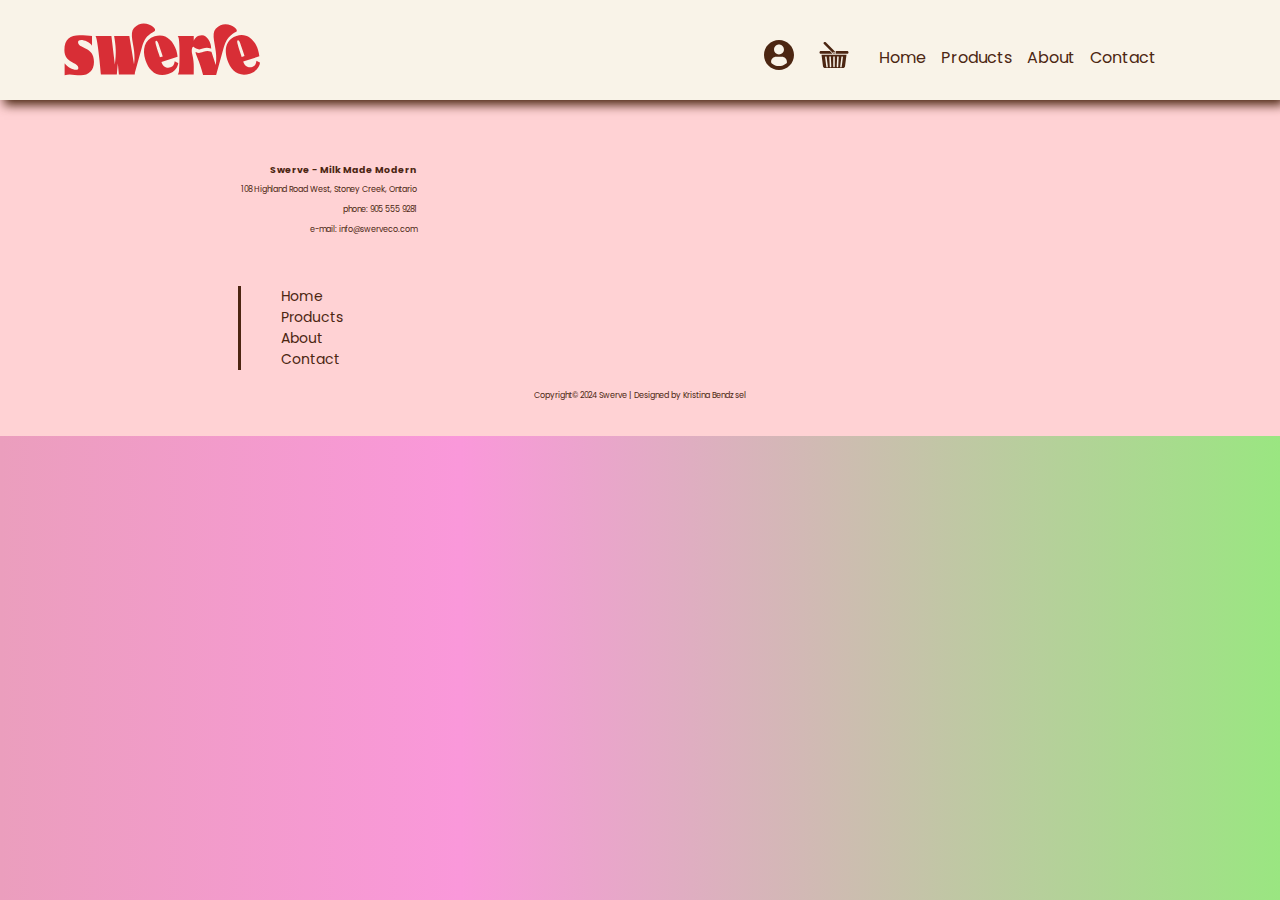
==== contact.html @ d17ee4b8 "update responsiveness index" ====
<!DOCTYPE html>
<html lang="en">
<head>
    <meta charset="UTF-8">
    <meta name="viewport" content="width=device-width, initial-scale=1.0">
    <title>Swerve Co.</title>
    <link rel="preconnect" href="https://fonts.googleapis.com">
    <link rel="preconnect" href="https://fonts.gstatic.com" crossorigin>
    <link href="https://fonts.googleapis.com/css2?family=Poppins:ital,wght@0,100;0,200;0,300;0,400;0,500;0,600;0,700;0,800;0,900;1,100;1,200;1,300;1,400;1,500;1,600;1,700;1,800;1,900&display=swap" rel="stylesheet">
    <link rel="preconnect" href="https://fonts.googleapis.com">
    <link rel="preconnect" href="https://fonts.gstatic.com" crossorigin>
    <link href="https://fonts.googleapis.com/css2?family=Abril+Fatface&family=Raleway:ital,wght@0,100..900;1,100..900&display=swap" rel="stylesheet">
    <link href="css/grid.css" rel="stylesheet" type="text/css">
    <link href="css/main.css" rel="stylesheet" type="text/css">
</head>
<body>
    <h1 class="hidden">Welcome to Swerve</h1>
    
    <div id="sticky-nav-con">
        <header class="poppins-regular" id="main-header">
            <div class="grid-con">
                <div id="logo" class="col-start-1 m-col-start-2">
                    <img src="images/swerve-logo-main.svg" alt="Swerve Logo">   
            </div>
            <div class="icons col-start-4 m-col-start-8 m-col-end-11 l-col-start-8 l-col-end-11">
                <img id="profile-icon" src="images/profile.svg" alt="Profile Icon">
                <img id="shopping-icon" src="images/shopping-cart.svg" alt="Shopping Cart Icon">
                <nav id="main-navigation">
                    <h2 class="hidden">Main Navigation</h2>
                    <button id="button"></button>
                    <div id="burger-con" class="poppins-regular">
                        <ul>
                            <li><a href="index.html">Home</a></li>
                            <li><a href="product.html">Products</a></li>
                            <li><a href="#">About</a></li>
                            <li><a href="contact.html">Contact</a></li>
                        </ul>
                    </div>
                </nav>
            </div>
        </header>
    </div>


    <footer>
        <div class="grid-con">
            <section id="footer-contact-info" class="poppins-footer col-start-1 col-span-2 m-col-start-2 m-col-end-5">
                <div id="contact-info">
                    <h3>Swerve - Milk Made Modern</h3>
                    <p>108 Highland Road West, Stoney Creek, Ontario</p>
                    <p> phone: 905 555 9281</p>
                        e-mail: info@swerveco.com
            </section>
            <div id="footer-nav" class="col-start-3 col-end-5">
                <nav>
                    <h2 class="hidden">Footer Nav</h2>
                        <ul>
                            <li><a class="active" href="index.html">Home</a></li>
                            <li><a href="#">Products</a></li>
                            <li><a href="#">About</a></li>
                            <li><a href="#">Contact</a></li>
                        </ul>
                </nav>
            </div>
            <div id="bottom-text" class="poppins-footer col-span-full m-col-start-2 m-col-end-12">
                    <p>Copyright© 2024 Swerve | Designed by Kristina Bendzsel </p>
                </div>
            </div>
    </footer>
    <script src="js/main.js"></script>
</body>
</html>
---- css/grid.css ----
/* ---General rules - scales images, videos to size of container--- */
img, embed, object, video, picture {
  max-width: 100%;
}

html {
  box-sizing: border-box;
}

*, *::before, *::after {
  box-sizing: inherit;
}

/* ---Mini CSS reset--- */

body, p, h1, h2, h3, h4, h5 {
  margin: 0px;
  padding: 0px;
}

/* ---Utility Classes--- */

.hidden {
  display: none;
}

/* ---Mobile Library Grid Styles--- */

.full-width-grid-con {
 display: grid;
 grid-template-columns: 1fr minmax(0, 1200px) 1fr;
}

.grid-con {
  display: grid;
  grid-template-columns: repeat(4, 1fr);
  column-gap: 20px;
  max-width: none;
  margin: 0px;
  padding-left: 0px;
  padding-right: 0px;
}

.col-auto {grid-column: auto;}
.col-span-1	{grid-column: span 1 / span 1;}
.col-span-2	{grid-column: span 2 / span 2;}
.col-span-3	{grid-column: span 3 / span 3;}
.col-span-4	{grid-column: span 4 / span 4;}
.col-span-full {grid-column: 1 / -1;}

.col-start-1	{grid-column-start: 1;}
.col-start-2	{grid-column-start: 2;}
.col-start-3	{grid-column-start: 3;}
.col-start-4	{grid-column-start: 4;}
.col-start-auto {grid-column-start: auto;}

/* -- Mobile Library Grid Styles - no media queries for mobile -- */
  .col-span-full {grid-column: 1/-1;}
  .col-start-1 {grid-column-start: 1;}
  .col-start-2 {grid-column-start: 2;}
  .col-start-3 {grid-column-start: 3;}
  .col-start-4 {grid-column-start: 4;}
  
  .col-end-1 {grid-column-end: 1;}
  .col-end-2 {grid-column-end: 2;}
  .col-end-3 {grid-column-end: 3;}
  .col-end-4 {grid-column-end: 4;}
  .col-end-5 {grid-column-end: 5;}

  .col-span-1 {grid-column: span 1 / span 1;}
  .col-span-2 {grid-column: span 2 / span 2;}
  .col-span-3 {grid-column: span 3 / span 3;}
  .col-span-4 {grid-column: span 4 / span 4;}

/* -- Tablet Library Grid Styles-- */
  @media screen and (min-width: 768px) {
    .grid-con {
      display: grid;
      grid-template-columns: repeat(12, minmax(0, 1fr));
      grid-column-gap: 20px;
      max-width: 1199px;
      margin: 0 auto;
    }
  
    #hide {
      display: none;
    }
  
    .m-col-span-full {grid-column: 1/-1;}
    .m-col-start-1 {grid-column-start: 1;}
    .m-col-start-2 {grid-column-start: 2;}
    .m-col-start-3 {grid-column-start: 3;}
    .m-col-start-4 {grid-column-start: 4;}
    .m-col-start-5 {grid-column-start: 5;}
    .m-col-start-6 {grid-column-start: 6;}
    .m-col-start-7 {grid-column-start: 7;}
    .m-col-start-8 {grid-column-start: 8;}
    .m-col-start-9 {grid-column-start: 9;}
    .m-col-start-10 {grid-column-start: 10;}
    .m-col-start-11 {grid-column-start: 11;}
    .m-col-start-12 {grid-column-start: 12;}
    .m-col-start-13 {grid-column-start: 13;}
  
    .m-col-end-1 {grid-column-end: 1;}
    .m-col-end-2 {grid-column-end: 2;}
    .m-col-end-3 {grid-column-end: 3;}
    .m-col-end-4 {grid-column-end: 4;}
    .m-col-end-5 {grid-column-end: 5;}
    .m-col-end-6 {grid-column-end: 6;}
    .m-col-end-7 {grid-column-end: 7;}
    .m-col-end-8 {grid-column-end: 8;}
    .m-col-end-9 {grid-column-end: 9;}
    .m-col-end-10 {grid-column-end: 10;}
    .m-col-end-11 {grid-column-end: 11;}
    .m-col-end-12 {grid-column-end: 12;}
    .m-col-end-13 {grid-column-end: 13;}
  }


  /* -- Desktop Library Grid Styles -- */
@media screen and (min-width: 1200px) {
    .grid-con {
      max-width: none;
      grid-column-gap: 30px;
    }
  
    #hide {
      display: flex;
    }
    
    .l-col-span-full {grid-column: 1/-1;}
    .l-col-start-1 {grid-column-start: 1;}
    .l-col-start-2 {grid-column-start: 2;}
    .l-col-start-3 {grid-column-start: 3;}
    .l-col-start-4 {grid-column-start: 4;}
    .l-col-start-5 {grid-column-start: 5;}
    .l-col-start-6 {grid-column-start: 6;}
    .l-col-start-7 {grid-column-start: 7;}
    .l-col-start-8 {grid-column-start: 8;}
    .l-col-start-9 {grid-column-start: 9;}
    .l-col-start-10 {grid-column-start: 10;}
    .l-col-start-11 {grid-column-start: 11;}
    .l-col-start-12 {grid-column-start: 12;}
    .l-col-start-13 {grid-column-start: 13;}
  
    .l-col-end-1 {grid-column-end: 1;}
    .l-col-end-2 {grid-column-end: 2;}
    .l-col-end-3 {grid-column-end: 3;}
    .l-col-end-4 {grid-column-end: 4;}
    .l-col-end-5 {grid-column-end: 5;}
    .l-col-end-6 {grid-column-end: 6;}
    .l-col-end-7 {grid-column-end: 7;}
    .l-col-end-8 {grid-column-end: 8;}
    .l-col-end-9 {grid-column-end: 9;}
    .l-col-end-10 {grid-column-end: 10;}
    .l-col-end-11 {grid-column-end: 11;}
    .l-col-end-12 {grid-column-end: 12;}
    .l-col-end-13 {grid-column-end: 13;}
  
  }
  
/* -- XL Desktop Library Grid Styles -- */
@media screen and (min-width: 1920px) { 
    .grid-con {
        grid-column-gap: 30px;
      }
    
      #hide {
        display: flex;
      }
  
      .xl-col-span-full {grid-column: 1/-1;}
      .xl-col-start-1 {grid-column-start: 1;}
      .xl-col-start-2 {grid-column-start: 2;}
      .xl-col-start-3 {grid-column-start: 3;}
      .xl-col-start-4 {grid-column-start: 4;}
      .xl-col-start-5 {grid-column-start: 5;}
      .xl-col-start-6 {grid-column-start: 6;}
      .xl-col-start-7 {grid-column-start: 7;}
      .xl-col-start-8 {grid-column-start: 8;}
      .xl-col-start-9 {grid-column-start: 9;}
      .xl-col-start-10 {grid-column-start: 10;}
      .xl-col-start-11 {grid-column-start: 11;}
      .xl-col-start-12 {grid-column-start: 12;}
      .xl-col-start-13 {grid-column-start: 13;}
    
      .xl-col-end-1 {grid-column-end: 1;}
      .xl-col-end-2 {grid-column-end: 2;}
      .xl-col-end-3 {grid-column-end: 3;}
      .xl-col-end-4 {grid-column-end: 4;}
      .xl-col-end-5 {grid-column-end: 5;}
      .xl-col-end-6 {grid-column-end: 6;}
      .xl-col-end-7 {grid-column-end: 7;}
      .xl-col-end-8 {grid-column-end: 8;}
      .xl-col-end-9 {grid-column-end: 9;}
      .xl-col-end-10 {grid-column-end: 10;}
      .xl-col-end-11 {grid-column-end: 11;}
      .xl-col-end-12 {grid-column-end: 12;}
      .xl-col-end-13 {grid-column-end: 13;}
    
    }
---- css/main.css ----
/* Main Styling */
.hidden {
    display: none;
}

.poppins-regular-h2 {
    font-family: "Poppins", sans-serif;
    font-weight: 400;
    font-style: normal;
    color: #4C2612;
    font-size: 45px;
    padding-left: 35px;
}

.poppins-regular-text {
    font-family: "Poppins", sans-serif;
    font-weight: 400;
    font-size: 16px;
    font-style: normal;
    color: #4C2612;
    padding-left: 15px;
}

.poppins-bold {
    font-family: "Poppins", sans-serif;
    font-weight: 800;
    font-style: normal;
    line-height: 28px;
    color: #4C2612;
}

.poppins-footer {
    font-size: 8px;
    font-family: "Poppins", sans-serif;
    font-weight: 400;
    font-style: normal;
    line-height: 20px;
    color: #4C2612;
}

.poppins-field {
    font-family: "Poppins", sans-serif;
    font-weight: 400;
    font-size: 12px;
    font-style: normal;
    color: #c1957e;
}
.subheading {
    margin: 15px;
    margin-left: 25px;
}
 
 body {
    background: rgb(235,158,189);
    background: linear-gradient(90deg, rgba(235,158,189,1) 0%, rgba(250,152,218,1) 36%, rgba(154,230,129,1) 100%);
 }
 
 a {
    text-decoration: none;
    font-family: "poppins", sans-serif;
    font-weight: 400;
    font-size: 16px;
    font-style: normal;
    color: #4c2612;
    transition: all .5s ease-in-out;
 }
 
 input, textarea {
    display: block;
    margin: 0;
    padding: 0;
 }

.flavours {
    color: #D82E36;
    font-size: 20px;
}

/* --- Header --- */
#main-header {
    background-color: #F9F3E8;
    box-shadow: 4px 5px 10px #4C2612;
    width: 100%;
}

#logo {
    margin: 15px;
    display: flex;
    justify-content: center;
 }

#logo img {
    min-width: 200px;
    height: auto;
}

.icons {
    display: flex;
    flex-wrap: nowrap;
    justify-content: center;
    align-items: flex-start;
    align-items: top;
    margin-right: 25px;
}

#profile-icon {
    margin-top: 40px;
    min-width:30px;
    margin-right: 10px;
    cursor: pointer;
}

#shopping-icon {
    min-width: 60px;
    margin-top: 25px;
    margin-right: 15px;
    cursor: pointer;
}

#main-navigation button {
    min-width: 30px;
    width: 30px;
    height: 30px;
    background: url(../images/burger.svg) no-repeat center;
    transition: all .5s ease;
    margin-top: 40px;
    border: none;
    background-size: contain;
    cursor: pointer;
 }
 
 #main-navigation button.expanded {
    transform: rotate(90deg);
 }

 #burger-con {
    width: 200px;
    margin-top: 20px;
    margin-bottom: 20px;
    display: none;
 }
 
 #burger-con.slide-toggle {
    display: block;
    
 }
 
 #main-navigation ul li a:hover {
    color: #ff1100;
 }
 
 #main-navigation ul {
    list-style: none;
    padding: 0;
    margin: 0;
 }
 
 #main-navigation ul li a {
    display: block;
    padding: 10px 0 10px 0;
    text-align: center;
    color: #4C2612;
 }
 
 #main-navigation ul li {
    border-bottom: 1px solid #cdabab;
 }
 
 
 #main-navigation ul li:first-child {
    border-top: 1px solid #cdabab;
 }
 
 #main-navigation ul li:last-child {
    margin-bottom: 10px;
 }


/* --- Hero Section --- */
#hero img {
    grid-column: 1/-1;
    grid-row: 1/1;
    justify-self: center;
    filter: drop-shadow(5px 5px 20px #F9F3E8);
 }
 
 #hero-main {
    height: 400px;
    object-fit: cover;
 }
 
 #hero .grid-con {
    grid-column: 2/3;
    grid-row:1/1;
    margin: 0;
 }
 
 #hero-text {
    text-align: left;
    display: flex;
    flex-direction: column;
    justify-content: center;
    margin: 30px 25px 30px 25px;
 }

 #hero-text h2 {
    z-index:0;
    color: #D82E36;
    line-height: 80px;
    font-size: 70px;
    text-shadow: 5px 5px 10px #F9F3E8;
    padding-bottom: 10px;
 }

 #hero-text2 {
    display: flex;
    flex-direction: column;
    justify-content: center;
    align-items: center;
 }

#hero-info p {
    text-align: center;
    font-size: 18px;
    margin: 25px;
}

#shop-now {
    color: white;
    background-color: #D82E36;
    width: 200px;
    padding: 8px;
    margin: 10px;
    border: 2px solid #4C2612;
    border-radius: 5px;
    cursor: pointer;
    text-align: center;
}

#shop-now:hover {
    background-color: rgb(186, 186, 186);
}

 /* --- Products --- */
#products-hmpg {
    background-color: #F9F3E8;
    font-size: 30px;
}
#products-hmpg h2 {
    margin-bottom: 45px;
}

#products-hmpg h3 {
    margin: 10px 0px 10px 0px;
    text-align: center;
}

.can-image img {
    width: 225px;
    height: 225px;
    border: 2px solid #4C2612;
    border-radius: 50%;
}

.flavour-info {
    font-size: 22px;
    display: flex;
    flex-direction: column;
    align-items: center;
    justify-content: flex-start;
    text-align: left;
    margin: 20px;
}

.flavour-info p {
    padding-left: 10px;
}

.flavour-info p {
    padding-left: 10px;
}

.circle {
    width: 150px;
    height: 150px;
    border: 2px solid #4C2612;
    border-radius: 50%;
}

.see-product {
    color: white;
    background-color: #D82E36;
    width: 150px;
    padding: 10px;
    margin: 20px;
    border: 2px solid #4C2612;
    border-radius: 5px;
    cursor: pointer;
    text-align: center;
}

.see-product:hover {
    background-color: rgb(219, 242, 194);
    color: #4c2612;
}

.product-info h3::before {
    content:"✔️";
}

.product-info {
    margin-top: 50px;
    line-height: 50px;
    margin-bottom: 30px;
}

/* --- Testimonials --- */
.testimonials {
    background-color: #deedc6;
    font-size: 30px;
    padding-bottom: 100px;
}

.comment {
    display: flex;
    justify-content: left;
    align-items: center;
    background-color: #f7cfde;
    padding: 25px;
    margin: 20px;
    border: 2px solid #4C2612;
    border-radius: 5px;;
    
}

.comment img {
    border: 2px solid #4C2612;
    border-radius: 50%;
    height: 150px;
    margin-right: 25px
}

.comment p {
    font-size: 16px;
    font-style: italic;
}

/* --- Connect With Us --- */
.socials {
    background-color:#F9F3E8;
    font-size: 30px;
    padding-top: 60px;
    padding-bottom: 100px;
}
.sm-icons {
    margin: 15px;
    display: flex;
    justify-content: space-evenly;
    align-content: center;
}
.sm-icons img {
    width: 100px;
    cursor: pointer;
}

.lum {
    margin-top: 25px;
}
.submit-fields {
    margin-left: 20px;
    display: flex;
    flex-direction: column;
    align-items: flex-start
}

.message-field {
    margin-top: 20px;
    background-color: #fee7e7;
    height: 36px;
    width: 150px;
    padding: 10px;
    border: 2px solid #4C2612;
    border-radius: 5px;
    cursor: pointer;
    text-align: left;
}

.message-field-l {
    margin-top: 20px;
    background-color: #fee7e7;
    height: 150px;
    width: 300px;
    padding: 10px;
    border: 2px solid #4C2612;
    border-radius: 5px;
    cursor: pointer;
    text-align: left;
}

/* --- Footer --- */
footer {
    background-color: #FFD2D4;
    padding: 30px;
}

.footer1 {
    display: flex;
    justify-content: center;
}

#contact-info {
    display: flex;
    flex-direction: column;
    align-items: flex-end;
    padding: 30px 0px 30px 0px;
}

#footer-nav ul li a:hover {
        color: #ff1100;
     }
     
#footer-nav {
    display: flex;
    flex-direction: column;
    justify-content: center;
    margin-right:60px;
}

#footer-nav ul {
   list-style: none;
}

#footer-nav ul li a {
    font-size: 14px;;
}

#footer-nav ul {
    border-left: 3px solid #4C2612;
}

#bottom-text {
    text-align: center;
}

.footer1 h3 {
    color: #D82E36
}

/* ---Tablet Library Grid Styles--- */
@media screen and (min-width: 768px) {
    #sticky-nav-con {
       position: sticky;
       top: 0px;
       background-color: #fff;
       z-index: 1;
    }

    #button {
        display: none;
     }

    .icons {
        display: flex;
        justify-content: space-evenly;
    }
   
    #burger-con {
        display: inline-block; 
    }

    #main-navigation ul li {
        border: none;
        padding-left: 15px;
    }

    #main-navigation ul {
        display: flex;
        justify-content: flex-start;
    }
    #main-navigation ul li {
        padding-top: 15px;
    }
    #main-navigation ul li:first-child {
        border-top: none;
     }
     
     #main-navigation ul li:last-child {
        margin-bottom: 0%;
     }

     #profile-icon {
        margin-right: 10px;
        cursor: pointer;
        max-width: 30px;
    }
    
    #shopping-icon {
        margin-right: 0px;
        cursor: pointer;
        max-width: 30px;
    }

    #logo {
        margin-left: 40px;
    }

    /* --- hero section --- */
    #hero-main {
        height: 550px;
     }
    
     #hero-text h2 {
        line-height: 110px;
        font-size: 90px;
     }
    
    #hero-info p {
        font-size: 24px;
        margin: 28px;
    }
    
    #shop-now {
        color: white;
        background-color: #D82E36;
        width: 300px;
        padding: 8px;
        margin: 10px;
        border: 2px solid #4C2612;
        border-radius: 5px;
        cursor: pointer;
        text-align: center;
        font-size: 24px
    }


    /* --- products ---- */
    .can-image img {
        width: 325px;
        height: 325px;
    }

    .flavour-info {
        font-size: 20px;
    }
}


/* ---Tablet Library Grid Styles--- */
@media screen and (min-width: 1200px) {
    #hero-main {
        height: 700px;
     }

     #hero-text h2 {
        line-height: 125px;
        font-size: 120px;
     }
     .can-image img {
        width: 200px;
        height: 200px;
}
}

/* --- Product Page Styling ---*/
.product-header {
    font-size: 75px;
    margin-top: 50px;
    color: #4c2612;
    text-shadow: 2px 6px 2cqb #F9F3E8;
}

.flavours2 {
    color: #D82E36;
    font-size: 30px;
}

.see-product2 {
    color: white;
    background-color: #D82E36;
    width: 200px;
    padding: 10px;
    margin: 20px;
    border: 2px solid #4C2612;
    border-radius: 5px;
    cursor: pointer;
    text-align: center;
}

.can-image2 {
    cursor: pointer;
}

.can-image2:hover {
    animation: rotateimg 1s ease-in-out;
}

@keyframes rotateimg {
      100% {transform: rotate(360deg);}
}
/* --- lightbox ---- */
.lightbox { 
    width: 100vw; /* vw = viewport width => screen width */
    height: 100vh; /* vh = viewport height => screen height */
    position: absolute;
    top: 0;
    left: 0;
    background-image: url(../images/swerve-can-strawberry-lb.png);
    background-size: 95%;
    background-repeat: no-repeat;
    background-color: rgba(20, 15, 14, 0.92);
    z-index: 5000;
    display: none;
}

#lightbox2 { background-image: url(../images/swerve-can-chocolate-lb.png);}
#lightbox3 { background-image: url(); }
#lightbox4 { background-image: url(); }

.lightbox_close {
    position: relative;
    top: 20px;
    left: 85%;
    color: white;
    font-family: 'poppins';
    font-size: 80px;
    text-decoration: none;
    font-weight: bolder;
}

.lightbox_close:hover { opacity: 0.5; color: red; }

.lightbox article {
    width: 55%;
    margin-left: 40%;
    padding-top: 5%;
}

/* turn the lightbox on using the :target pseudo selector */
.lightbox:target { display: block; }

.lb_heading {
    color:#D82E36;
    font-family: 'poppins';
    font-size: 25px;
    text-align: left;
}

.lb_text { 
    color: #F9F3E8;
    font-family: 'poppins';
    font-size: 16px;
    text-align: left; 
    line-height: 1.6 !important;
    margin-top: 15px;
    margin-bottom: 25px;
}


.lb_text2 {
    color: #F9F3E8;
    font-family: 'poppins';
    font-size: 16px;
    text-align: left;
    line-height: 1.6 !important;
    margin-top: 15px;
}


@media screen and (min-width: 768px) {
    .product-header {
        font-size: 100px;
        margin-top: 15px;
        text-align: left;
    }
    
    .see-product2 {
        width: 250px;
    }
    .can-image2 img  {
            width: 300px;
            height: 300px;
            border: 2px solid #4C2612;
            border-radius: 50%;
        }

    .can-image3 {
        margin-top: 45px
    }

    .lb_heading {
        font-size: 34px;
    }
    
    .lb_text { 
        color: #F9F3E8;
        font-size: 20px;
    }
    
    .lb_text2 {
        font-size: 20px;
}


@media screen and (min-width: 1200px) {
.flavour-info2 p {
    font-size: 16px;
}

.lb_heading {
    font-size: 50px;
}

.lb_text { 
    font-size: 26px;
}


.lb_text2 {
    font-size: 26px;
}}

@media screen and (min-width: 1920px) {
    .lb_heading {
        font-size: 70px;
    }
    
    .lb_text { 
        font-size: 36px;
    }
    
    
    .lb_text2 {
        font-size: 36px;
    }}
    
}
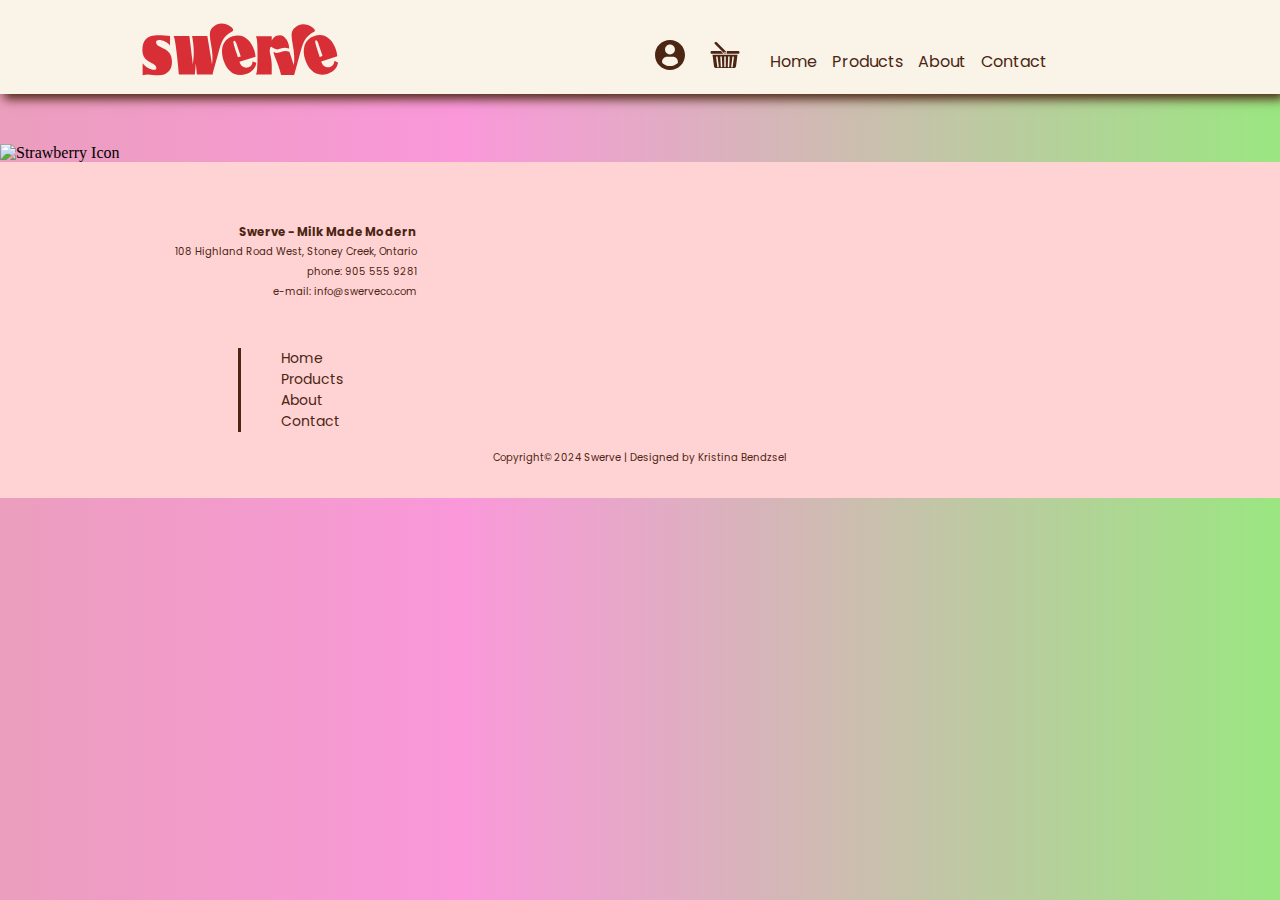
==== commit 42ab05c0: "Merge pull request #26 from kristinabendzs/dev.kb.index-responsive" ====
--- a/contact.html
+++ b/contact.html
@@ -41,7 +41,9 @@
         </header>
     </div>
 
-
+    <div id="strawberry-milk" class="col-start-2 col-end-4 m-col-start-3 m-col-end-10 l-col-start-2 l-col-end-6">
+        <img src="images/strawberry-splash.png" alt="Strawberry Icon">
+    </div>
     <footer>
         <div class="grid-con">
             <section id="footer-contact-info" class="poppins-footer col-start-1 col-span-2 m-col-start-2 m-col-end-5">
--- a/css/main.css
+++ b/css/main.css
@@ -8,14 +8,15 @@
     font-weight: 400;
     font-style: normal;
     color: #4C2612;
-    font-size: 45px;
+    font-size: 36px;
     padding-left: 35px;
+    margin-bottom: 15px;
 }
 
 .poppins-regular-text {
     font-family: "Poppins", sans-serif;
     font-weight: 400;
-    font-size: 16px;
+    font-size: 14px;
     font-style: normal;
     color: #4C2612;
     padding-left: 15px;
@@ -25,29 +26,16 @@
     font-family: "Poppins", sans-serif;
     font-weight: 800;
     font-style: normal;
-    line-height: 28px;
     color: #4C2612;
 }
 
 .poppins-footer {
-    font-size: 8px;
+    font-size: 10px;
     font-family: "Poppins", sans-serif;
     font-weight: 400;
     font-style: normal;
     line-height: 20px;
     color: #4C2612;
-}
-
-.poppins-field {
-    font-family: "Poppins", sans-serif;
-    font-weight: 400;
-    font-size: 12px;
-    font-style: normal;
-    color: #c1957e;
-}
-.subheading {
-    margin: 15px;
-    margin-left: 25px;
 }
  
  body {
@@ -73,10 +61,18 @@
 
 .flavours {
     color: #D82E36;
-    font-size: 20px;
+    font-size: 24px;
+
 }
 
 /* --- Header --- */
+#sticky-nav-con {
+    position: sticky;
+    top: 0px;
+    background-color: #fff;
+    z-index: 1;
+ }
+
 #main-header {
     background-color: #F9F3E8;
     box-shadow: 4px 5px 10px #4C2612;
@@ -84,14 +80,11 @@
 }
 
 #logo {
-    margin: 15px;
-    display: flex;
-    justify-content: center;
+    margin: 30px 30px 0px 20px;
  }
 
 #logo img {
-    min-width: 200px;
-    height: auto;
+    min-width: 150px;
 }
 
 .icons {
@@ -100,12 +93,12 @@
     justify-content: center;
     align-items: flex-start;
     align-items: top;
-    margin-right: 25px;
+    margin-right: 30px;
 }
 
 #profile-icon {
     margin-top: 40px;
-    min-width:30px;
+    min-width: 30px;
     margin-right: 10px;
     cursor: pointer;
 }
@@ -134,10 +127,13 @@
  }
 
  #burger-con {
-    width: 200px;
-    margin-top: 20px;
-    margin-bottom: 20px;
+    background-color: #F9F3E8;
+    width: 100%;
+    left: 0;
+    padding-top: 20px;
+    margin-bottom: 10px;
     display: none;
+    position: fixed;
  }
  
  #burger-con.slide-toggle {
@@ -160,6 +156,7 @@
     padding: 10px 0 10px 0;
     text-align: center;
     color: #4C2612;
+    font-size: 14px;
  }
  
  #main-navigation ul li {
@@ -177,58 +174,54 @@
 
 
 /* --- Hero Section --- */
-#hero img {
-    grid-column: 1/-1;
-    grid-row: 1/1;
-    justify-self: center;
+.hero img {
     filter: drop-shadow(5px 5px 20px #F9F3E8);
  }
  
  #hero-main {
-    height: 400px;
+    z-index: -1;
+    height: auto;
     object-fit: cover;
- }
- 
- #hero .grid-con {
-    grid-column: 2/3;
-    grid-row:1/1;
-    margin: 0;
- }
- 
- #hero-text {
+    max-width: 100%;
+    position: relative;
+    right: 230px;
+ }
+ 
+.hero {
+    display: flex;
+    justify-content: flex-start;
+    align-items: center;
+    position: relative;
+ }
+ 
+ #hero-title {
+    width: 250px;
     text-align: left;
-    display: flex;
-    flex-direction: column;
-    justify-content: center;
-    margin: 30px 25px 30px 25px;
- }
-
- #hero-text h2 {
-    z-index:0;
-    color: #D82E36;
-    line-height: 80px;
-    font-size: 70px;
-    text-shadow: 5px 5px 10px #F9F3E8;
-    padding-bottom: 10px;
- }
-
- #hero-text2 {
     display: flex;
     flex-direction: column;
     justify-content: center;
     align-items: center;
- }
-
-#hero-info p {
-    text-align: center;
-    font-size: 18px;
-    margin: 25px;
-}
-
-#shop-now {
-    color: white;
-    background-color: #D82E36;
-    width: 200px;
+    position: relative;
+    margin-left: 30px;
+ }
+
+ #hero-title h2 {
+    z-index: 0;
+    color: #D82E36;
+    line-height: 50px;
+    font-size: 50px;
+    text-shadow: 5px 5px 10px #F9F3E8;
+    padding-bottom: 10px;
+    margin-top: 65px;
+ }
+
+#hero-button {
+    z-index: 0;
+    color: #4C2612;
+    font-size: 12px;
+    background-color: #f7cfde;
+    width: 150px;
+    height: 35px;
     padding: 8px;
     margin: 10px;
     border: 2px solid #4C2612;
@@ -237,54 +230,56 @@
     text-align: center;
 }
 
-#shop-now:hover {
-    background-color: rgb(186, 186, 186);
-}
-
- /* --- Products --- */
-#products-hmpg {
+#hero-button:hover {
+    background-color: #D82E36;
+    color: #F9F3E8;
+}
+
+#hero-info {
+    z-index: 0;
+    padding-left: 0;
+}
+
+#hero-info p {
+    text-align: left;
+    font-size: 12px;
+}
+
+#hero-button:hover {
+    background-color: #D82E36;
+    color: #F9F3E8;
+}
+
+ /* --- Flavours --- */
+.flavours-section {
     background-color: #F9F3E8;
-    font-size: 30px;
-}
-#products-hmpg h2 {
-    margin-bottom: 45px;
-}
-
-#products-hmpg h3 {
+}
+
+.flavours-section h3 {
     margin: 10px 0px 10px 0px;
     text-align: center;
 }
 
 .can-image img {
-    width: 225px;
-    height: 225px;
-    border: 2px solid #4C2612;
+    min-width: 200px;
+    height: 200px;
+    border: 3px solid #4C2612;
     border-radius: 50%;
+    box-shadow: 5px 5px 7px #4C2612;
 }
 
 .flavour-info {
-    font-size: 22px;
-    display: flex;
-    flex-direction: column;
+    font-size: 16px;
+    display: flex;
+    flex-direction: row;
     align-items: center;
-    justify-content: flex-start;
+    justify-content: flex-end;
     text-align: left;
-    margin: 20px;
+    margin: 10px;
 }
 
 .flavour-info p {
-    padding-left: 10px;
-}
-
-.flavour-info p {
-    padding-left: 10px;
-}
-
-.circle {
-    width: 150px;
-    height: 150px;
-    border: 2px solid #4C2612;
-    border-radius: 50%;
+    padding-left: 20px;
 }
 
 .see-product {
@@ -309,16 +304,72 @@
 }
 
 .product-info {
+    font-size: 22px;
     margin-top: 50px;
     line-height: 50px;
     margin-bottom: 30px;
 }
 
+/* --- Promotions --- */
+.promo-materials {
+    background-color: #f7cfde;
+}
+
+#image-gallery {
+    margin: 0 40px 40px 40px;
+    overflow: hidden;
+    position: relative
+}
+
+#image-slider {
+    display: flex;
+    transition: transform .3s ease-in-out
+}
+
+.gallery-image {
+    height: auto;
+    border: 3px solid #4C2612;
+    border-radius: 4px;
+}
+
+#prev-button, #next-button {
+    position:absolute;
+    top: 88%;
+    width: 90px;
+    transform: translateY(-50%);
+    font-family: 'poppins';
+    color: #4C2612;
+    font-size: 12px;
+    cursor: pointer;
+    padding: 10px;
+    border: none;
+    background-color: rgba(255, 248, 248, 0.5)
+}
+
+#prev-button{
+    left: 0px;
+}
+
+#next-button{
+    right: 0px;
+}
+
+#commercial {
+    margin: 0px 40px 40px 40px;
+}
+
+#commerical video {
+    border: 3px solid #4C2612;
+    border-radius: 4px;
+}
+
 /* --- Testimonials --- */
 .testimonials {
     background-color: #deedc6;
-    font-size: 30px;
-    padding-bottom: 100px;
+}
+
+.testimonials h3 {
+    margin: 0px 20px 0px 20px;
 }
 
 .comment {
@@ -329,8 +380,7 @@
     padding: 25px;
     margin: 20px;
     border: 2px solid #4C2612;
-    border-radius: 5px;;
-    
+    border-radius: 5px;
 }
 
 .comment img {
@@ -341,60 +391,35 @@
 }
 
 .comment p {
-    font-size: 16px;
     font-style: italic;
 }
 
 /* --- Connect With Us --- */
-.socials {
+#connect {
     background-color:#F9F3E8;
-    font-size: 30px;
-    padding-top: 60px;
-    padding-bottom: 100px;
-}
-.sm-icons {
-    margin: 15px;
+    padding-bottom: 50px;
+}
+
+#strawberry-milk {
+    margin-top: 50px;
+}
+
+#strawberry-milk img {
+    height: auto;
+}
+
+#connect h3 {
+    margin: 0px 20px 0px 20px;
+}
+.connect-icons {
+    margin: 20px;
     display: flex;
     justify-content: space-evenly;
     align-content: center;
 }
-.sm-icons img {
+.connect-icons img {
     width: 100px;
     cursor: pointer;
-}
-
-.lum {
-    margin-top: 25px;
-}
-.submit-fields {
-    margin-left: 20px;
-    display: flex;
-    flex-direction: column;
-    align-items: flex-start
-}
-
-.message-field {
-    margin-top: 20px;
-    background-color: #fee7e7;
-    height: 36px;
-    width: 150px;
-    padding: 10px;
-    border: 2px solid #4C2612;
-    border-radius: 5px;
-    cursor: pointer;
-    text-align: left;
-}
-
-.message-field-l {
-    margin-top: 20px;
-    background-color: #fee7e7;
-    height: 150px;
-    width: 300px;
-    padding: 10px;
-    border: 2px solid #4C2612;
-    border-radius: 5px;
-    cursor: pointer;
-    text-align: left;
 }
 
 /* --- Footer --- */
@@ -455,31 +480,49 @@
        z-index: 1;
     }
 
+    .poppins-regular-h2 {
+        font-size: 50px;
+    }
+
+    .poppins-regular-text {
+        font-size: 22px;
+    }
+    
+    .poppins-bold {
+        line-height: 48px;
+    }
+
     #button {
         display: none;
      }
 
     .icons {
-        display: flex;
-        justify-content: space-evenly;
+        justify-content: right;
+        align-items: flex-start;
+        margin-left: 10px;
+        margin-right: 0;
     }
    
     #burger-con {
-        display: inline-block; 
+        position: relative;
+        display: inline-block;
+        margin-top: 4px;
     }
 
     #main-navigation ul li {
         border: none;
-        padding-left: 15px;
-    }
-
+        padding-right: 15px;
+        padding-top: 15px;
+    }
+
+    #main-navigation ul li a {
+        font-size: 16px;
+    }
     #main-navigation ul {
         display: flex;
-        justify-content: flex-start;
-    }
-    #main-navigation ul li {
-        padding-top: 15px;
-    }
+        align-items: center;
+    }
+
     #main-navigation ul li:first-child {
         border-top: none;
      }
@@ -489,81 +532,198 @@
      }
 
      #profile-icon {
-        margin-right: 10px;
         cursor: pointer;
         max-width: 30px;
     }
     
     #shopping-icon {
-        margin-right: 0px;
         cursor: pointer;
         max-width: 30px;
     }
 
     #logo {
         margin-left: 40px;
-    }
-
-    /* --- hero section --- */
+        width: 200px;
+        margin: 20px 20px 0px 30px;
+    }
+
     #hero-main {
-        height: 550px;
+        z-index: -1;
+        height: auto;
+        object-fit: cover;
+        max-width: 100%;
+        position: relative;
      }
-    
-     #hero-text h2 {
-        line-height: 110px;
-        font-size: 90px;
-     }
-    
+
+    #hero-title h2 {
+        font-size: 8vw;
+        line-height: 8vw;
+        margin-top: 100px;
+    }
+
+    #hero-text {
+        margin-left: 8vw;
+    }
+
     #hero-info p {
-        font-size: 24px;
-        margin: 28px;
-    }
-    
-    #shop-now {
-        color: white;
-        background-color: #D82E36;
+        font-size: 1.5vw;;
+        line-height: 3vw;
         width: 300px;
+    }
+    
+    #hero-button {
+        width: 245px;
+        height: 45px;
         padding: 8px;
         margin: 10px;
-        border: 2px solid #4C2612;
-        border-radius: 5px;
-        cursor: pointer;
-        text-align: center;
-        font-size: 24px
-    }
-
-
-    /* --- products ---- */
+        font-size: 18px
+    }
+
+    .flavour-info {
+        margin: 20px
+    }
+
+    .flavour-info p {
+        font-size: 22px;
+        margin-left: 25px;
+    }
+    
     .can-image img {
-        width: 325px;
-        height: 325px;
+        min-width: 300px;
+        height: 300px;
+    }
+
+    .flavours {
+        color: #D82E36;
+        font-size: 30px;
+    }
+
+    .product-info {
+        margin-top: 50px;
+        line-height: 50px;
+        margin-bottom: 30px;
+    }
+
+    .comment p {
+        font-size: 18px;
+    }
+
+    .comment img {
+        min-width: 200px;
+        min-height: 200px;
+    }
+
+    #connect h3 {
+        font-size: 20px;
+        margin-left: 15px;
+    }
+}
+
+
+/* --- Desktop Library Grid Styles--- */
+@media screen and (min-width: 1200px) {
+
+     .poppins-regular-h2 {
+        font-size: 55px;
+    }
+
+    .poppins-regular-text {
+        font-size: 24px;
+    }
+    
+    .poppins-bold {
+        line-height: 48px;
+    }
+
+    #hero-title h2 {
+        font-size: 8vw;
+        line-height: 8vw;
+        margin-top: 120px;
+    }
+
+    #hero-text {
+        margin-left: 6vw;
+    }
+
+    #hero-info p {
+        font-size: 18px;
+        line-height: 3vw;
+        width: 425px
+    }
+    
+    #hero-button {
+        width: 300px;
+        height: 50px;
+        padding: 8px;
+        margin: 15px;
+        font-size: 20px
     }
 
     .flavour-info {
+        margin: 20px
+    }
+
+    .flavour-info p {
         font-size: 20px;
-    }
-}
-
-
-/* ---Tablet Library Grid Styles--- */
-@media screen and (min-width: 1200px) {
-    #hero-main {
-        height: 700px;
+        margin-left: 25px;
+    }
+    
+    .can-image img {
+        min-width: 175px;
+        height: 175px;
+    }
+
+    .product-info {
+        margin-top: 50px;
+        line-height: 50px;
+        margin-bottom: 30px;
+    }
+    .comment {
+        justify-content: center;
+    }
+    .comment img {
+        min-width: 50px;
+        min-height: 50px;
+    }
+
+    .comment p {
+        width: 650px;
+        font-size: 18px;
+    }
+
+    #connect h3 {
+        font-size: 20px;
+        margin-left: 15px;
+    }
+}
+
+@media screen and (min-width: 1920px) {
+    #hero-title h2 {
+        line-height: 125px;
+        font-size: 140px;
      }
 
-     #hero-text h2 {
-        line-height: 125px;
-        font-size: 120px;
-     }
      .can-image img {
-        width: 200px;
-        height: 200px;
-}
-}
+        width: 500px;
+        height: 500px;
+}
+}
+
+
+
+
+
+
+
+
+
+
+
+
 
 /* --- Product Page Styling ---*/
 .product-header {
-    font-size: 75px;
+    font-size: 55px;
     margin-top: 50px;
     color: #4c2612;
     text-shadow: 2px 6px 2cqb #F9F3E8;
@@ -575,46 +735,105 @@
 }
 
 .see-product2 {
-    color: white;
-    background-color: #D82E36;
-    width: 200px;
+    color: #4C2612;
+    background-color: #deedc6;
+    width: 250px;
     padding: 10px;
-    margin: 20px;
     border: 2px solid #4C2612;
     border-radius: 5px;
     cursor: pointer;
     text-align: center;
 }
 
-.can-image2 {
+.see-product2:hover {
+    color: #fff;
+    background-color: #94bb56;
+}
+
+#strawberry-flavour, #chocolate-flavour, #banana-flavour, #honeydew-flavour {
+    background-image: url(../images/milk-splash2.png);
+    background-repeat: no-repeat; 
+    background-size: cover;
+    background-position: center;
+}
+
+.can-img-product {
     cursor: pointer;
 }
 
-.can-image2:hover {
-    animation: rotateimg 1s ease-in-out;
-}
-
-@keyframes rotateimg {
-      100% {transform: rotate(360deg);}
-}
+.flavour-info2 {
+    font-size: 16px;
+    display: flex;
+    flex-direction: column;
+    align-items: center;
+    justify-content: flex-start;
+    text-align: left;
+    margin: 10px;
+}
+
+.flavour-info2 p {
+    padding-left: 10px;
+}
+
+.flavour-info2 img {
+    transition: transform 0.3s ease-in-out;
+}
+
+.flavour-info2 img:hover {
+    transform: scale(1.4) translateX(8px) rotate(10deg);
+}
+
+.quantity-counter {
+    display: flex;
+    justify-content: center;
+    align-items: center;
+    margin: 20px 0 20px 0;
+}
+
+.counter-value {
+    background-color: #FFD2D4;
+    border: 2px solid #4C2612;
+    border-radius: 2px;
+    margin: 5px;
+    width: 75px;
+    height: 25px;
+    text-align: center;
+}
+
+.add-to-cart {
+    width: 100px;
+    height:25px;
+    background-color: #FFD2D4;
+    border: 2px solid #4C2612;
+    border-radius: 2px;
+    margin: 5px;
+    text-align: left;
+    font-size: 12px;
+    cursor: pointer;
+}
+
+.add-to-cart:hover {
+    background-color: #D82E36;
+    color: #fff;
+    border: 2px solid #4C2612;
+}
+
+
 /* --- lightbox ---- */
 .lightbox { 
-    width: 100vw; /* vw = viewport width => screen width */
-    height: 100vh; /* vh = viewport height => screen height */
+    width: 100vw; 
+    height: 100vh;
     position: absolute;
     top: 0;
     left: 0;
-    background-image: url(../images/swerve-can-strawberry-lb.png);
-    background-size: 95%;
+    background-image: url(../images/nutrition-label.png);
     background-repeat: no-repeat;
+    background-position: 5% 25%;
+    background-size: 30%;
     background-color: rgba(20, 15, 14, 0.92);
     z-index: 5000;
     display: none;
 }
-
-#lightbox2 { background-image: url(../images/swerve-can-chocolate-lb.png);}
-#lightbox3 { background-image: url(); }
-#lightbox4 { background-image: url(); }
 
 .lightbox_close {
     position: relative;
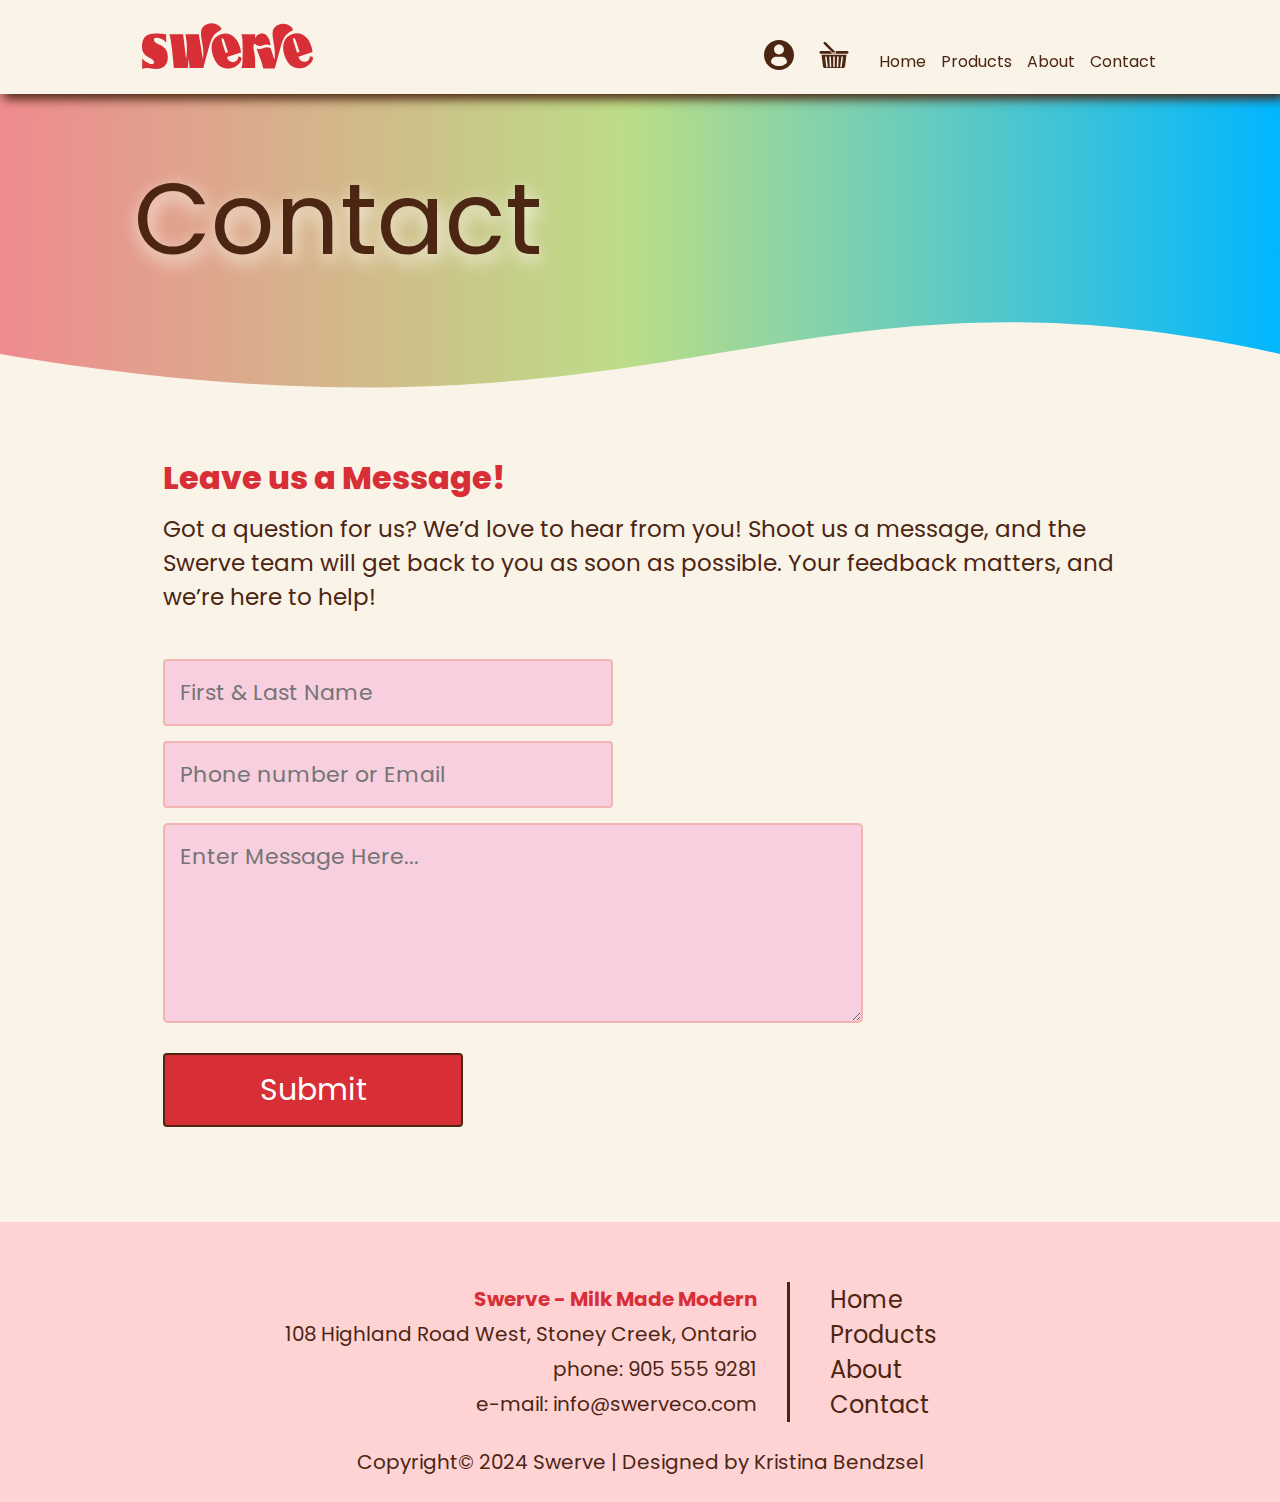
==== commit d05c7f73: "Merge pull request #30 from kristinabendzs/des.kb.final-edits" ====
--- a/contact.html
+++ b/contact.html
@@ -17,12 +17,11 @@
     <h1 class="hidden">Welcome to Swerve</h1>
     
     <div id="sticky-nav-con">
-        <header class="poppins-regular" id="main-header">
-            <div class="grid-con">
-                <div id="logo" class="col-start-1 m-col-start-2">
-                    <img src="images/swerve-logo-main.svg" alt="Swerve Logo">   
+        <header class="poppins-regular grid-con" id="main-header">
+            <div id="logo" class="col-start-1 col-end-2 m-col-start-1 m-col-end-4 l-col-start-2 xl-col-start-3">
+                <img src="images/swerve-logo-main.svg" alt="Swerve Logo">
             </div>
-            <div class="icons col-start-4 m-col-start-8 m-col-end-11 l-col-start-8 l-col-end-11">
+            <div class="icons col-start-4 col-end-5 m-col-start-6 m-col-end-13 l-col-start-7 l-col-end-12 xl-col-start-6 xl-col-end-11">
                 <img id="profile-icon" src="images/profile.svg" alt="Profile Icon">
                 <img id="shopping-icon" src="images/shopping-cart.svg" alt="Shopping Cart Icon">
                 <nav id="main-navigation">
@@ -41,33 +40,52 @@
         </header>
     </div>
 
-    <div id="strawberry-milk" class="col-start-2 col-end-4 m-col-start-3 m-col-end-10 l-col-start-2 l-col-end-6">
-        <img src="images/strawberry-splash.png" alt="Strawberry Icon">
+    <header class="grid-con">
+        <h2 class="product-header poppins-regular-h2 col-span-full l-col-start-2">Contact</h2>
+        <div class="wave col-span-full" style="height: 150px; overflow: hidden;" >
+        <svg viewBox="0 0 500 150" preserveAspectRatio="none" style="height: 100%; width: 100%;">
+            <path d="M0.00,50.03 C263.67,164.56 304.30,-61.10 500.00,50.03 L500.00,150.11 L0.00,150.11 Z" style="stroke: none; fill: #F9F3E8;">
+        </path></svg></div>
+    </header>
+
+    <div id="contact-box" class="grid-con">
+        <h3 class="poppins-bold col-span-full l-col-start-2 l-col-end-12">Leave us a Message!</h3>
+        <h2 class="poppins-regular-text col-span-full l-col-start-2 l-col-end-12">Got a question for us? We’d love to hear from you! Shoot us a message, and the Swerve team will get back to you as soon as possible. Your feedback matters, and we’re here to help!</h2>
+        <div id="contact-form" class="poppins-regular-text col-start-1 col-end-4 m-col-start-1 m-col-end-6 l-col-start-2 l-col-end-6">
+            <form action="#" method="post" enctype="text/plain">
+                <input name="full-name" type="text" required placeholder="First & Last Name">
+                <input name="contact-info" type="text" required placeholder="Phone number or Email">
+                <textarea name="msg" placeholder="Enter Message Here..."></textarea>
+                <input name="submit" type="submit" value="Submit">
+            </form>
+        </div>    
     </div>
+
     <footer>
-        <div class="grid-con">
-            <section id="footer-contact-info" class="poppins-footer col-start-1 col-span-2 m-col-start-2 m-col-end-5">
+        <div class="grid-con footer1">
+            <div id="footer-contact-info" class="poppins-footer">
                 <div id="contact-info">
                     <h3>Swerve - Milk Made Modern</h3>
                     <p>108 Highland Road West, Stoney Creek, Ontario</p>
                     <p> phone: 905 555 9281</p>
-                        e-mail: info@swerveco.com
-            </section>
-            <div id="footer-nav" class="col-start-3 col-end-5">
+                    <p>e-mail: info@swerveco.com</p>
+                </div>
+            </div>
+            <div id="footer-nav">
                 <nav>
                     <h2 class="hidden">Footer Nav</h2>
                         <ul>
                             <li><a class="active" href="index.html">Home</a></li>
-                            <li><a href="#">Products</a></li>
+                            <li><a href="/product.html">Products</a></li>
                             <li><a href="#">About</a></li>
-                            <li><a href="#">Contact</a></li>
+                            <li><a href="contact.html">Contact</a></li>
                         </ul>
                 </nav>
             </div>
-            <div id="bottom-text" class="poppins-footer col-span-full m-col-start-2 m-col-end-12">
-                    <p>Copyright© 2024 Swerve | Designed by Kristina Bendzsel </p>
-                </div>
-            </div>
+        </div>
+    <div id="bottom-text" class="poppins-footer col-span-full m-col-start-2 m-col-end-12">
+            <p>Copyright© 2024 Swerve | Designed by Kristina Bendzsel </p>
+    </div>
     </footer>
     <script src="js/main.js"></script>
 </body>
--- a/css/main.css
+++ b/css/main.css
@@ -1,4 +1,4 @@
-/* Main Styling */
+/* --- Main Styling --- */
 .hidden {
     display: none;
 }
@@ -9,8 +9,8 @@
     font-style: normal;
     color: #4C2612;
     font-size: 36px;
-    padding-left: 35px;
-    margin-bottom: 15px;
+    padding-left: 25px;
+    margin-bottom: 10px;
 }
 
 .poppins-regular-text {
@@ -19,7 +19,9 @@
     font-size: 14px;
     font-style: normal;
     color: #4C2612;
-    padding-left: 15px;
+    padding-left: 10px;
+    padding-right: 15px;
+    
 }
 
 .poppins-bold {
@@ -39,10 +41,10 @@
 }
  
  body {
-    background: rgb(235,158,189);
-    background: linear-gradient(90deg, rgba(235,158,189,1) 0%, rgba(250,152,218,1) 36%, rgba(154,230,129,1) 100%);
- }
- 
+    background: rgb(239,139,143);
+    background: linear-gradient(90deg, rgba(239,139,143,1) 0%, rgba(188,221,135,1) 49%, rgba(0,183,255,1) 100%);
+ }
+
  a {
     text-decoration: none;
     font-family: "poppins", sans-serif;
@@ -61,8 +63,7 @@
 
 .flavours {
     color: #D82E36;
-    font-size: 24px;
-
+    font-size: 4vw;
 }
 
 /* --- Header --- */
@@ -142,7 +143,7 @@
  }
  
  #main-navigation ul li a:hover {
-    color: #ff1100;
+    color: #D82E36;
  }
  
  #main-navigation ul {
@@ -255,9 +256,12 @@
     background-color: #F9F3E8;
 }
 
+.flavours-section h2 {
+    margin: 0 25px 25px 25px;
+}
 .flavours-section h3 {
-    margin: 10px 0px 10px 0px;
-    text-align: center;
+    margin: 10px 0px 0px 20px;
+    text-align: left;
 }
 
 .can-image img {
@@ -279,11 +283,11 @@
 }
 
 .flavour-info p {
-    padding-left: 20px;
+    margin-left: 20px
 }
 
 .see-product {
-    color: white;
+    color: #F9F3E8;
     background-color: #D82E36;
     width: 150px;
     padding: 10px;
@@ -299,20 +303,27 @@
     color: #4c2612;
 }
 
-.product-info h3::before {
+.product-info h4 {
+    font-size: 4vw;
+    line-height: 6vw;
+}
+.product-info h4::before {
     content:"✔️";
 }
 
 .product-info {
-    font-size: 22px;
     margin-top: 50px;
-    line-height: 50px;
     margin-bottom: 30px;
+    text-align: center;
 }
 
 /* --- Promotions --- */
 .promo-materials {
     background-color: #f7cfde;
+}
+
+.promo-materials h3 {
+    margin: 0 20px 20px 20px;
 }
 
 #image-gallery {
@@ -328,8 +339,8 @@
 
 .gallery-image {
     height: auto;
-    border: 3px solid #4C2612;
-    border-radius: 4px;
+    border: 2px solid #4C2612;
+    border-radius: 5px;
 }
 
 #prev-button, #next-button {
@@ -358,11 +369,6 @@
     margin: 0px 40px 40px 40px;
 }
 
-#commerical video {
-    border: 3px solid #4C2612;
-    border-radius: 4px;
-}
-
 /* --- Testimonials --- */
 .testimonials {
     background-color: #deedc6;
@@ -384,39 +390,35 @@
 }
 
 .comment img {
-    border: 2px solid #4C2612;
+    border: 3px solid #4C2612;
     border-radius: 50%;
-    height: 150px;
+    min-width: 100px;
+    height: 100px;
     margin-right: 25px
 }
 
 .comment p {
     font-style: italic;
+    font-size: 2.5vw;
 }
 
 /* --- Connect With Us --- */
 #connect {
-    background-color:#F9F3E8;
+    background-color:#ddf3fc;
     padding-bottom: 50px;
-}
-
-#strawberry-milk {
-    margin-top: 50px;
-}
-
-#strawberry-milk img {
-    height: auto;
 }
 
 #connect h3 {
     margin: 0px 20px 0px 20px;
 }
+
 .connect-icons {
     margin: 20px;
     display: flex;
     justify-content: space-evenly;
     align-content: center;
 }
+
 .connect-icons img {
     width: 100px;
     cursor: pointer;
@@ -441,8 +443,8 @@
 }
 
 #footer-nav ul li a:hover {
-        color: #ff1100;
-     }
+    color: #ff1100;
+}
      
 #footer-nav {
     display: flex;
@@ -481,20 +483,20 @@
     }
 
     .poppins-regular-h2 {
-        font-size: 50px;
+        font-size: 40px;
     }
 
     .poppins-regular-text {
-        font-size: 22px;
+        font-size: 18px;
     }
     
     .poppins-bold {
-        line-height: 48px;
+        line-height: 42px;
     }
 
     #button {
         display: none;
-     }
+    }
 
     .icons {
         justify-content: right;
@@ -518,6 +520,7 @@
     #main-navigation ul li a {
         font-size: 16px;
     }
+
     #main-navigation ul {
         display: flex;
         align-items: center;
@@ -525,11 +528,11 @@
 
     #main-navigation ul li:first-child {
         border-top: none;
-     }
+    }
      
-     #main-navigation ul li:last-child {
+    #main-navigation ul li:last-child {
         margin-bottom: 0%;
-     }
+    }
 
      #profile-icon {
         cursor: pointer;
@@ -543,7 +546,7 @@
 
     #logo {
         margin-left: 40px;
-        width: 200px;
+        width: 175px;
         margin: 20px 20px 0px 30px;
     }
 
@@ -556,19 +559,16 @@
      }
 
     #hero-title h2 {
-        font-size: 8vw;
+        font-size: 9vw;
         line-height: 8vw;
         margin-top: 100px;
-    }
-
-    #hero-text {
-        margin-left: 8vw;
+        margin-left: 35px;
     }
 
     #hero-info p {
-        font-size: 1.5vw;;
-        line-height: 3vw;
-        width: 300px;
+        font-size: 2vw;
+        line-height: 2.5vw;
+        width: 30vw
     }
     
     #hero-button {
@@ -576,7 +576,10 @@
         height: 45px;
         padding: 8px;
         margin: 10px;
-        font-size: 18px
+    }
+
+    #hero-button a {
+        font-size: 18px;
     }
 
     .flavour-info {
@@ -584,47 +587,55 @@
     }
 
     .flavour-info p {
-        font-size: 22px;
+        font-size: 2vw;
         margin-left: 25px;
     }
     
+    .product-info h4 {
+        font-size: 3vw;
+        line-height: 5vw;
+    }
+
     .can-image img {
-        min-width: 300px;
-        height: 300px;
+        min-width: 250px;
+        height: 250px;
+    }
+
+    #prev-button, #next-button {
+        width: 110px;
+        font-size: 16px;
     }
 
     .flavours {
-        color: #D82E36;
-        font-size: 30px;
-    }
-
-    .product-info {
-        margin-top: 50px;
-        line-height: 50px;
-        margin-bottom: 30px;
+        font-size: 34px;
     }
 
     .comment p {
+        font-size: 1.8vw;
+    }
+
+    .comment img {
+        min-width: 100px;
+        height: 100px;
+    }
+
+    #footer-nav ul li a {
         font-size: 18px;
     }
 
-    .comment img {
-        min-width: 200px;
-        min-height: 200px;
-    }
-
-    #connect h3 {
-        font-size: 20px;
-        margin-left: 15px;
-    }
-}
+    #contact-info {
+        line-height: 28px;
+    }
+    
+    #contact-info h3, p  {
+        font-size: 16px;
+    }}
 
 
 /* --- Desktop Library Grid Styles--- */
 @media screen and (min-width: 1200px) {
-
      .poppins-regular-h2 {
-        font-size: 55px;
+        font-size: 54px;
     }
 
     .poppins-regular-text {
@@ -636,78 +647,152 @@
     }
 
     #hero-title h2 {
-        font-size: 8vw;
+        font-size: 8.2vw;
         line-height: 8vw;
         margin-top: 120px;
     }
 
-    #hero-text {
-        margin-left: 6vw;
-    }
-
-    #hero-info p {
-        font-size: 18px;
-        line-height: 3vw;
-        width: 425px
-    }
-    
     #hero-button {
         width: 300px;
         height: 50px;
         padding: 8px;
         margin: 15px;
-        font-size: 20px
-    }
-
+    }
+
+    #hero-button a {
+        font-size: 20px;
+    }
+    
     .flavour-info {
-        margin: 20px
+        padding-right: 0;
+        margin-left: 0;
     }
 
     .flavour-info p {
+        font-size: 1.2vw;
+    }
+
+    .product-info h4 {
+        font-size: 2vw;
+        line-height: 3.5vw;
+    }
+
+    .can-image img {
+        min-width: 225px;
+        height: 225px;
+    }
+
+    #image-gallery {
+        margin: 0 40px 80px 40px;
+    }
+
+    #prev-button, #next-button {
+        width: 140px;
         font-size: 20px;
-        margin-left: 25px;
-    }
-    
-    .can-image img {
-        min-width: 175px;
-        height: 175px;
-    }
-
-    .product-info {
-        margin-top: 50px;
-        line-height: 50px;
-        margin-bottom: 30px;
-    }
-    .comment {
-        justify-content: center;
-    }
+    }
+
     .comment img {
-        min-width: 50px;
-        min-height: 50px;
+        min-width: 150px;
+        min-height: 150px;
     }
 
     .comment p {
-        width: 650px;
-        font-size: 18px;
-    }
-
-    #connect h3 {
+        font-size: 1.4vw;
+    }
+
+    .connect-icons img {
+        width: 125px;
+    }
+
+    #footer-nav ul li a {
+        font-size: 24px;
+    }
+
+    #contact-info {
+        line-height: 35px;
+    }
+    #contact-info h3, p  {
         font-size: 20px;
-        margin-left: 15px;
-    }
-}
+    }}
 
 @media screen and (min-width: 1920px) {
+    #logo{
+        width: 225px;
+        margin-bottom: 20px;
+    }
+
+    #profile-icon {
+        min-width: 40px;
+    }
+
+    #shopping-icon {
+        min-width: 75px;    
+    }
+
+    #main-navigation ul li a {
+        font-size: 20px;
+    }
+
+    #hero-title {
+        margin-left: 175px;
+    }
+
     #hero-title h2 {
-        line-height: 125px;
-        font-size: 140px;
-     }
-
+        line-height: 8vw;
+        font-size: 8vw;
+    }
+
+    #hero-button {
+        width: 400px;
+        height: 65px;
+        padding: 8px;
+        margin: 15px;
+        border: 4px solid #4C2612;
+    }
+
+    #hero-button a {
+        font-size: 28px;
+    }
+
+    #hero-main {
+        height: 35vw
+    }
+
+    .poppins-regular-h2 {
+        font-size: 68px;
+    }
+    
+    .poppins-bold {
+        line-height: 58px;
+    }
+
+    .poppins-regular-text {
+        font-size: 34px;
+    }
+    
      .can-image img {
-        width: 500px;
-        height: 500px;
-}
-}
+        min-width: 300px;
+        height: 300px;
+    }
+
+    #prev-button, #next-button {
+        width: 170px;
+        font-size: 26px;
+    }
+
+    .comment img {
+        min-width: 200px;
+        min-height: 200px;
+    }
+
+    .comment p {
+        font-size: 1.2vw;
+    }
+
+    .connect-icons img {
+        margin: 30px;
+        width: 150px;
+    }}
 
 
 
@@ -729,9 +814,17 @@
     text-shadow: 2px 6px 2cqb #F9F3E8;
 }
 
+.flavours-section h3 {
+    margin: 0px 15px 15px 15px;
+}
+
+.flavours-section h3 {
+    text-align: left;
+}
+
 .flavours2 {
     color: #D82E36;
-    font-size: 30px;
+    font-size: 6vw;
 }
 
 .see-product2 {
@@ -743,6 +836,7 @@
     border-radius: 5px;
     cursor: pointer;
     text-align: center;
+    font-size: 18px;;
 }
 
 .see-product2:hover {
@@ -762,17 +856,15 @@
 }
 
 .flavour-info2 {
-    font-size: 16px;
     display: flex;
     flex-direction: column;
     align-items: center;
     justify-content: flex-start;
-    text-align: left;
     margin: 10px;
 }
 
-.flavour-info2 p {
-    padding-left: 10px;
+.flavour-info2 h3 {
+    text-align: center;
 }
 
 .flavour-info2 img {
@@ -791,30 +883,31 @@
 }
 
 .counter-value {
-    background-color: #FFD2D4;
+    background-color: #f7cfde;
     border: 2px solid #4C2612;
     border-radius: 2px;
     margin: 5px;
-    width: 75px;
-    height: 25px;
+    width: 55px;
+    height: 35px;
+    font-size: 16px;
     text-align: center;
 }
 
 .add-to-cart {
-    width: 100px;
-    height:25px;
-    background-color: #FFD2D4;
+    width: 130px;
+    height: 35px;
+    background-color: #f7cfde;
     border: 2px solid #4C2612;
     border-radius: 2px;
     margin: 5px;
-    text-align: left;
-    font-size: 12px;
+    text-align: center;
+    font-size: 16px;
     cursor: pointer;
 }
 
 .add-to-cart:hover {
     background-color: #D82E36;
-    color: #fff;
+    color: #F9F3E8;
     border: 2px solid #4C2612;
 }
 
@@ -854,7 +947,6 @@
     padding-top: 5%;
 }
 
-/* turn the lightbox on using the :target pseudo selector */
 .lightbox:target { display: block; }
 
 .lb_heading {
@@ -888,22 +980,31 @@
 @media screen and (min-width: 768px) {
     .product-header {
         font-size: 100px;
-        margin-top: 15px;
+        margin-top: 50px;
         text-align: left;
     }
     
+    .flavours2 {
+        color: #D82E36;
+        font-size: 3.4vw;
+    }
+
     .see-product2 {
-        width: 250px;
-    }
-    .can-image2 img  {
-            width: 300px;
-            height: 300px;
-            border: 2px solid #4C2612;
-            border-radius: 50%;
-        }
-
-    .can-image3 {
-        margin-top: 45px
+        font-size: 20px;
+        width: 300px;
+    }
+
+    .counter-value {
+        margin: 10px;
+        width: 50px;
+        height: 45px;
+        font-size: 20px;
+    }
+    
+    .add-to-cart {
+        width: 200px;
+        height: 45px;
+        font-size: 20px;
     }
 
     .lb_heading {
@@ -917,28 +1018,56 @@
     
     .lb_text2 {
         font-size: 20px;
-}
+}}
 
 
 @media screen and (min-width: 1200px) {
-.flavour-info2 p {
-    font-size: 16px;
-}
-
-.lb_heading {
-    font-size: 50px;
-}
-
-.lb_text { 
-    font-size: 26px;
-}
-
-
-.lb_text2 {
-    font-size: 26px;
-}}
+    .flavours2 {
+        color: #D82E36;
+        font-size: 3vw;
+    }
+
+    .see-product2 {
+        font-size: 26px;
+        width: 400px;
+    }
+
+    .lb_heading {
+        font-size: 50px;
+    }
+
+    .lb_text { 
+        font-size: 26px;
+    }
+
+    .lb_text2 {
+        font-size: 26px;
+    }}
 
 @media screen and (min-width: 1920px) {
+    .flavours2 {
+        color: #D82E36;
+        font-size: 2.6vw;
+    }
+
+    .see-product2 {
+        font-size: 26px;
+        width: 400px;
+    }
+
+    .counter-value {
+        margin: 10px;
+        width: 75px;
+        height: 55px;
+        font-size: 26px;
+    }
+    
+    .add-to-cart {
+        width: 200px;
+        height: 55px;
+        font-size: 26px;
+    }
+
     .lb_heading {
         font-size: 70px;
     }
@@ -951,5 +1080,137 @@
     .lb_text2 {
         font-size: 36px;
     }}
-    
-}+
+
+
+
+
+
+
+
+
+/* --- Contact Page Styling--- */
+#contact-box {
+    background-color: #F9F3E8;
+    padding: 0 35px 55px 35px;
+}
+
+#contact-box h3 {
+    font-size: 6vw;
+    color: #D82E36;
+    padding-left: 25px;
+    margin-bottom: 10px;
+}
+
+#contact-box h2 { 
+    font-size: 2.5vw;
+    padding-left: 25px;
+    margin-bottom: 10px;
+}
+
+#contact-box form {
+    display: flex;
+    flex-direction: column;
+    margin-bottom: 40px;
+}
+ 
+#contact-form input {
+    font-family: 'poppins';
+    width: 250px;
+    margin: 15px 15px 0px 15px;
+    padding: 15px;
+    background-color: #f7cfde;
+    border: 2px solid #f3b4b4;
+    border-radius: 4px;
+}
+
+#contact-form textarea {
+    width: 375px;
+    font-family: inherit;
+    margin: 15px 25px 15px 15px;
+    padding: 15px;
+    border: 2px solid #f3b4b4;
+    background-color: #f7cfde;
+    border-radius: 5px;
+}
+ 
+#contact-form textarea {
+    height: 200px;
+}
+ 
+#contact-form input[type="submit"] {
+    padding: 12px 28px;
+    background: #D82E36;
+    color: #fff;
+    border: 2px solid #4C2612;
+    transition: all 200ms ease-in;
+    width: 150px;
+    align-self: flex-start;
+}
+ 
+#contact-form input[type="submit"]:hover {
+    background-color: #c07777;
+
+}
+
+@media screen and (min-width: 768px) {
+#contact-box h3 {
+    font-size: 4vw;
+}
+#contact-form input, textarea {
+    font-size: 22px
+}
+#contact-box form {
+    margin-top: 20px
+}
+#contact-form input {
+    width: 450px;
+}
+
+#contact-form textarea {
+    width: 700px
+}}
+
+@media screen and (min-width: 1200px) {
+    #contact-form input {
+        width: 300px;
+    }
+    
+    #contact-box h3 {
+        font-size: 2.5vw;
+    }
+    #contact-box h2 {
+        font-size: 1.8vw;
+    }
+
+    #contact-form input {
+        width: 450px;
+    }
+    
+    #contact-form textarea {
+        width: 700px
+    }
+
+    #contact-form input[type="submit"] {
+        padding: 12px 28px;
+        font-size: 30px;
+        background: #D82E36;
+        color: #fff;
+        border: 2px solid #4C2612;
+        transition: all 200ms ease-in;
+        width: 300px;
+        align-self: flex-start;
+}} 
+
+@media screen and (min-width: 1920px) {
+#contact-form input {
+    width: 550px;
+    height: 100px;
+    font-size: 28px;
+}
+
+#contact-form textarea {
+    width: 900px;
+    height: 400px;
+    font-size: 28px
+}}